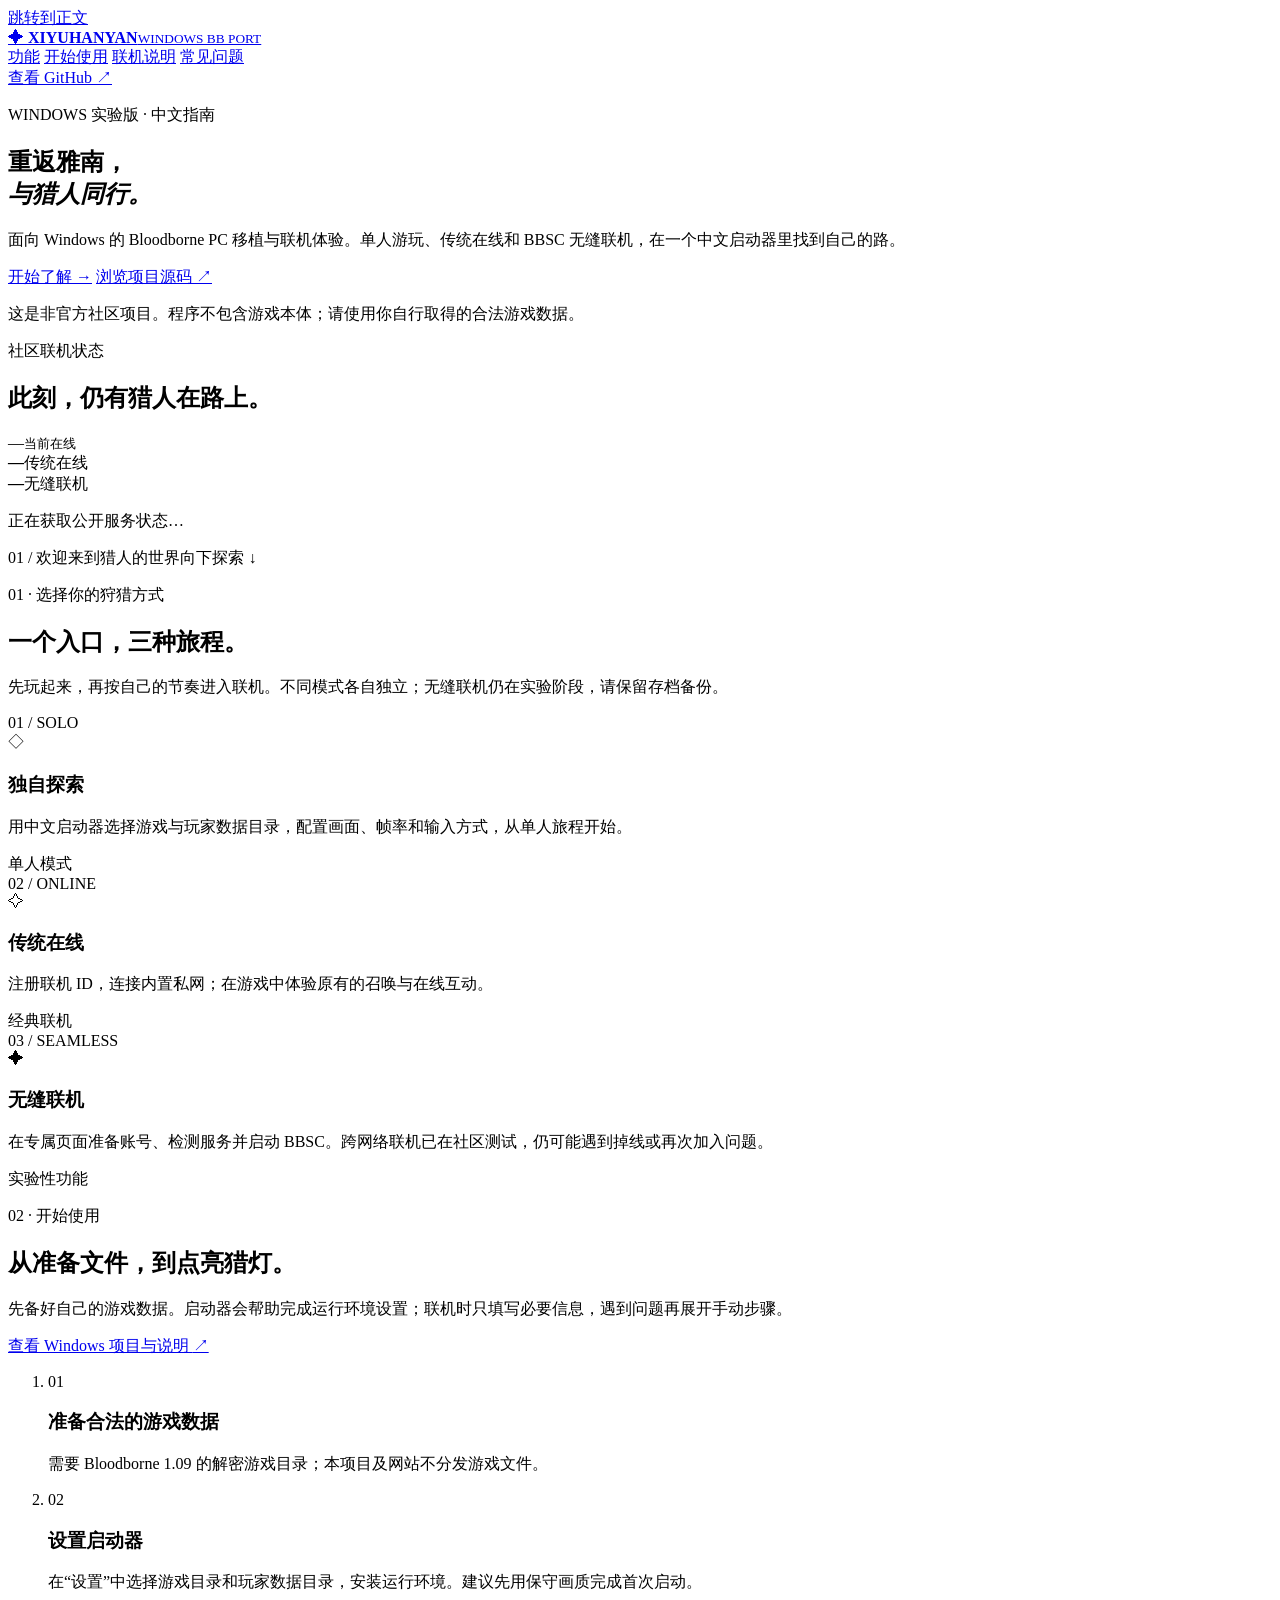
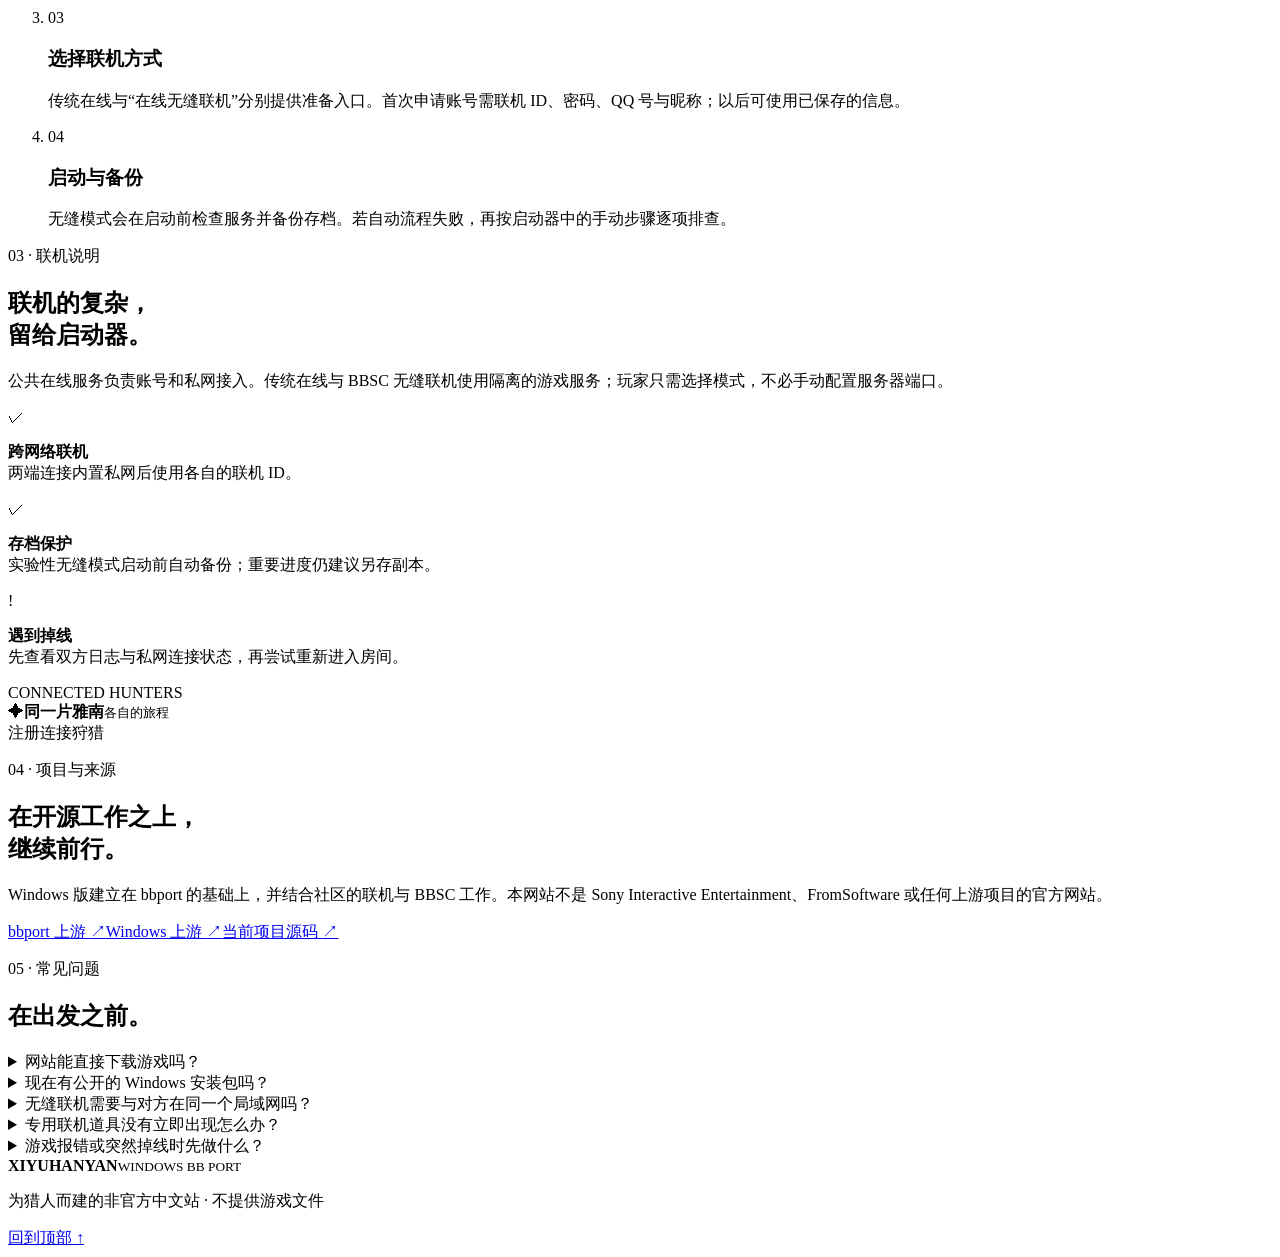
==== deploy/online_remote/windows-site/index.html @ 94d7af60 "Add independent Chinese Windows BB Port site" ====
<!doctype html>
<html lang="zh-CN">
<head>
  <meta charset="utf-8">
  <meta name="viewport" content="width=device-width, initial-scale=1">
  <meta name="theme-color" content="#101014">
  <meta name="description" content="Xiyuhanyan Windows BB Port：了解 Bloodborne PC Windows 实验版、传统在线与 BBSC 无缝联机的使用方式。">
  <title>Xiyuhanyan Windows BB Port · 中文站</title>
  <link rel="stylesheet" href="/windows/styles.css">
  <script src="/windows/app.js" defer></script>
</head>
<body>
  <a class="skip-link" href="#main">跳转到正文</a>
  <header class="site-header">
    <nav class="nav shell" aria-label="主导航">
      <a class="brand" href="/windows/" aria-label="Xiyuhanyan Windows BB Port 首页">
        <span class="brand-mark" aria-hidden="true">✦</span>
        <span><strong>XIYUHANYAN</strong><small>WINDOWS BB PORT</small></span>
      </a>
      <div class="nav-links">
        <a href="#features">功能</a>
        <a href="#start">开始使用</a>
        <a href="#online">联机说明</a>
        <a href="#faq">常见问题</a>
      </div>
      <a class="nav-github" href="https://github.com/q1612058462-byte/bloodborne_pc" target="_blank" rel="noopener noreferrer">查看 GitHub <span aria-hidden="true">↗</span></a>
    </nav>
  </header>

  <main id="main">
    <section class="hero" aria-labelledby="hero-title">
      <div class="hero-art" aria-hidden="true"></div>
      <div class="hero-shade" aria-hidden="true"></div>
      <div class="shell hero-layout">
        <div class="hero-copy">
          <p class="eyebrow"><span class="eyebrow-line"></span> WINDOWS 实验版 · 中文指南</p>
          <h1 id="hero-title">重返雅南，<br><em>与猎人同行。</em></h1>
          <p class="hero-lede">面向 Windows 的 Bloodborne PC 移植与联机体验。单人游玩、传统在线和 BBSC 无缝联机，在一个中文启动器里找到自己的路。</p>
          <div class="hero-actions">
            <a class="button button-primary" href="#start">开始了解 <span aria-hidden="true">→</span></a>
            <a class="button button-ghost" href="https://github.com/q1612058462-byte/bloodborne_pc" target="_blank" rel="noopener noreferrer">浏览项目源码 <span aria-hidden="true">↗</span></a>
          </div>
          <p class="hero-footnote">这是非官方社区项目。程序不包含游戏本体；请使用你自行取得的合法游戏数据。</p>
        </div>
        <aside class="status-panel" aria-labelledby="status-title">
          <div class="status-head"><span class="status-pulse" aria-hidden="true"></span><span>社区联机状态</span></div>
          <h2 id="status-title">此刻，仍有猎人在路上。</h2>
          <div class="status-total"><span id="total-count">—</span><small>当前在线</small></div>
          <div class="status-split"><div><strong id="traditional-count">—</strong><span>传统在线</span></div><div><strong id="seamless-count">—</strong><span>无缝联机</span></div></div>
          <p id="status-note" class="status-note" role="status">正在获取公开服务状态…</p>
        </aside>
      </div>
      <div class="hero-bottom shell"><span>01 / 欢迎来到猎人的世界</span><span>向下探索 <span aria-hidden="true">↓</span></span></div>
    </section>

    <section id="features" class="section section-features shell" aria-labelledby="features-title">
      <div class="section-intro"><p class="kicker">01 · 选择你的狩猎方式</p><h2 id="features-title">一个入口，三种旅程。</h2><p>先玩起来，再按自己的节奏进入联机。不同模式各自独立；无缝联机仍在实验阶段，请保留存档备份。</p></div>
      <div class="feature-grid">
        <article class="feature-card"><span class="feature-index">01 / SOLO</span><div class="feature-icon" aria-hidden="true">◇</div><h3>独自探索</h3><p>用中文启动器选择游戏与玩家数据目录，配置画面、帧率和输入方式，从单人旅程开始。</p><span class="feature-tag">单人模式</span></article>
        <article class="feature-card"><span class="feature-index">02 / ONLINE</span><div class="feature-icon" aria-hidden="true">✧</div><h3>传统在线</h3><p>注册联机 ID，连接内置私网；在游戏中体验原有的召唤与在线互动。</p><span class="feature-tag">经典联机</span></article>
        <article class="feature-card featured"><span class="feature-index">03 / SEAMLESS</span><div class="feature-icon" aria-hidden="true">✦</div><h3>无缝联机</h3><p>在专属页面准备账号、检测服务并启动 BBSC。跨网络联机已在社区测试，仍可能遇到掉线或再次加入问题。</p><span class="feature-tag">实验性功能</span></article>
      </div>
    </section>

    <section id="start" class="section section-start" aria-labelledby="start-title">
      <div class="shell start-layout"><div class="start-lead"><p class="kicker">02 · 开始使用</p><h2 id="start-title">从准备文件，到点亮猎灯。</h2><p>先备好自己的游戏数据。启动器会帮助完成运行环境设置；联机时只填写必要信息，遇到问题再展开手动步骤。</p><a class="text-link" href="https://github.com/q1612058462-byte/bloodborne_pc/tree/codex/xiyuhanyans-windows" target="_blank" rel="noopener noreferrer">查看 Windows 项目与说明 <span aria-hidden="true">↗</span></a></div>
      <ol class="steps"><li><span class="step-no">01</span><div><h3>准备合法的游戏数据</h3><p>需要 Bloodborne 1.09 的解密游戏目录；本项目及网站不分发游戏文件。</p></div></li><li><span class="step-no">02</span><div><h3>设置启动器</h3><p>在“设置”中选择游戏目录和玩家数据目录，安装运行环境。建议先用保守画质完成首次启动。</p></div></li><li><span class="step-no">03</span><div><h3>选择联机方式</h3><p>传统在线与“在线无缝联机”分别提供准备入口。首次申请账号需联机 ID、密码、QQ 号与昵称；以后可使用已保存的信息。</p></div></li><li><span class="step-no">04</span><div><h3>启动与备份</h3><p>无缝模式会在启动前检查服务并备份存档。若自动流程失败，再按启动器中的手动步骤逐项排查。</p></div></li></ol></div>
    </section>

    <section id="online" class="section section-online shell" aria-labelledby="online-title"><div class="online-copy"><p class="kicker">03 · 联机说明</p><h2 id="online-title">联机的复杂，<br>留给启动器。</h2><p>公共在线服务负责账号和私网接入。传统在线与 BBSC 无缝联机使用隔离的游戏服务；玩家只需选择模式，不必手动配置服务器端口。</p><div class="online-notes"><div><span aria-hidden="true">✓</span><p><strong>跨网络联机</strong><br>两端连接内置私网后使用各自的联机 ID。</p></div><div><span aria-hidden="true">✓</span><p><strong>存档保护</strong><br>实验性无缝模式启动前自动备份；重要进度仍建议另存副本。</p></div><div><span aria-hidden="true">!</span><p><strong>遇到掉线</strong><br>先查看双方日志与私网连接状态，再尝试重新进入房间。</p></div></div></div><div class="online-visual" aria-label="联机流程：注册账号、连接私网、选择模式、开始狩猎"><span class="visual-label">CONNECTED HUNTERS</span><div class="orbit orbit-outer"></div><div class="orbit orbit-inner"></div><div class="orbit-center"><span>✦</span><strong>同一片雅南</strong><small>各自的旅程</small></div><span class="orbit-point p1">注册</span><span class="orbit-point p2">连接</span><span class="orbit-point p3">狩猎</span></div></section>

    <section class="section section-source"><div class="shell source-layout"><div><p class="kicker">04 · 项目与来源</p><h2>在开源工作之上，<br>继续前行。</h2></div><div><p>Windows 版建立在 bbport 的基础上，并结合社区的联机与 BBSC 工作。本网站不是 Sony Interactive Entertainment、FromSoftware 或任何上游项目的官方网站。</p><div class="source-links"><a href="https://github.com/deadinside28/bloodborne_pc" target="_blank" rel="noopener noreferrer">bbport 上游 <span aria-hidden="true">↗</span></a><a href="https://github.com/yumlevi/bloodborne_pc" target="_blank" rel="noopener noreferrer">Windows 上游 <span aria-hidden="true">↗</span></a><a href="https://github.com/q1612058462-byte/bloodborne_pc" target="_blank" rel="noopener noreferrer">当前项目源码 <span aria-hidden="true">↗</span></a></div></div></div></section>

    <section id="faq" class="section section-faq shell" aria-labelledby="faq-title"><div class="section-intro"><p class="kicker">05 · 常见问题</p><h2 id="faq-title">在出发之前。</h2></div><div class="faq-list"><details><summary>网站能直接下载游戏吗？</summary><p>不能。这里只介绍并链接到社区制作的程序与源码，不提供游戏本体、密钥或存档。你需要自行准备合法取得、适配 1.09 的游戏数据。</p></details><details><summary>现在有公开的 Windows 安装包吗？</summary><p>请以项目 GitHub 的 Releases 页面为准。若页面暂无发布版本，说明当前仍处于测试阶段；不要从来路不明的镜像下载。</p></details><details><summary>无缝联机需要与对方在同一个局域网吗？</summary><p>不需要，但两端都要完成账号准备并连接内置私网。若不能加入，先确认双方私网状态、游戏版本和启动器日志。</p></details><details><summary>专用联机道具没有立即出现怎么办？</summary><p>先确认已有可读取的角色存档。无缝模式在发放道具前需要完成备份；首次创建角色后可正常存档、退出，再重新启动无缝模式检查。</p></details><details><summary>游戏报错或突然掉线时先做什么？</summary><p>保留双方的游戏与 BBSC 日志，记录发生时间。复杂启动错误可先备份存档，再尝试清理存档中的 cache 或用户目录下的 shadPS4 缓存；不要删除正式存档。</p></details></div></section>
  </main>

  <footer class="site-footer"><div class="shell footer-inner"><div><strong>XIYUHANYAN</strong><small>WINDOWS BB PORT</small></div><p>为猎人而建的非官方中文站 · 不提供游戏文件</p><a href="#main">回到顶部 ↑</a></div></footer>
</body>
</html>
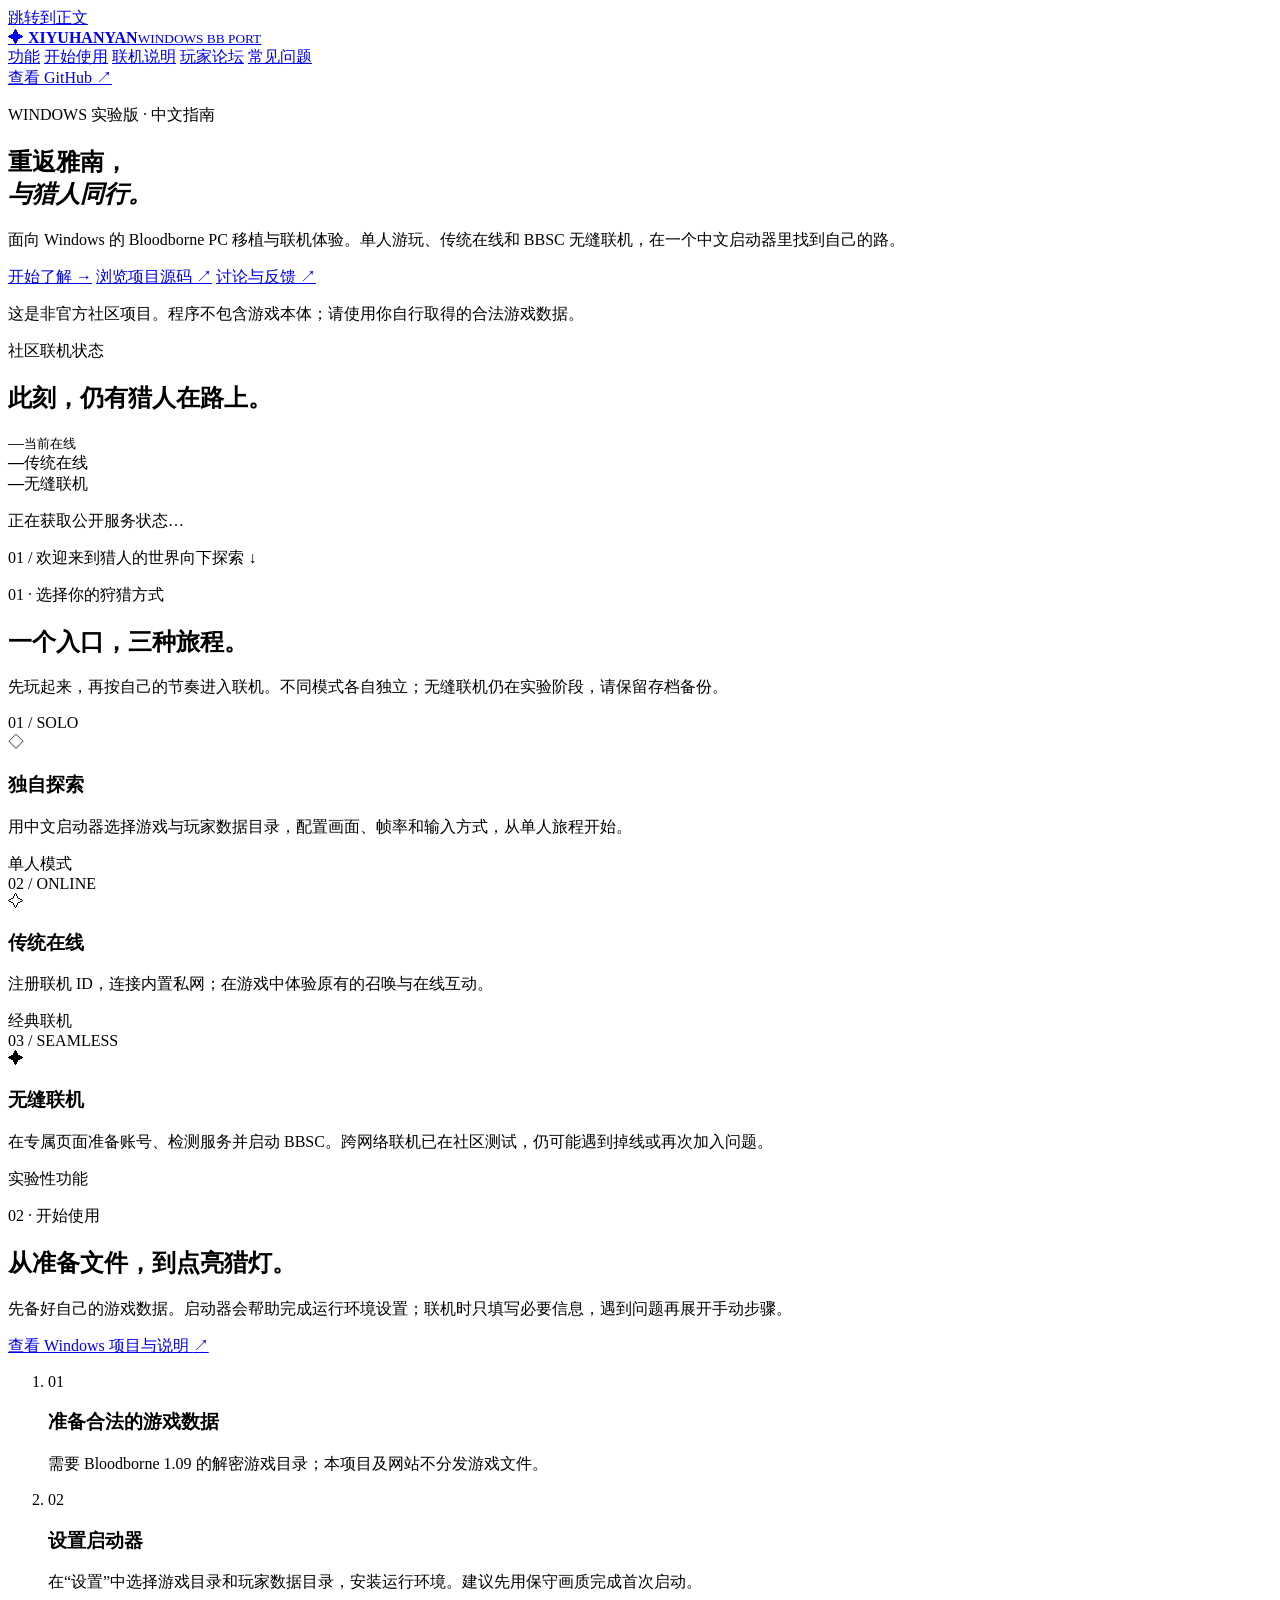
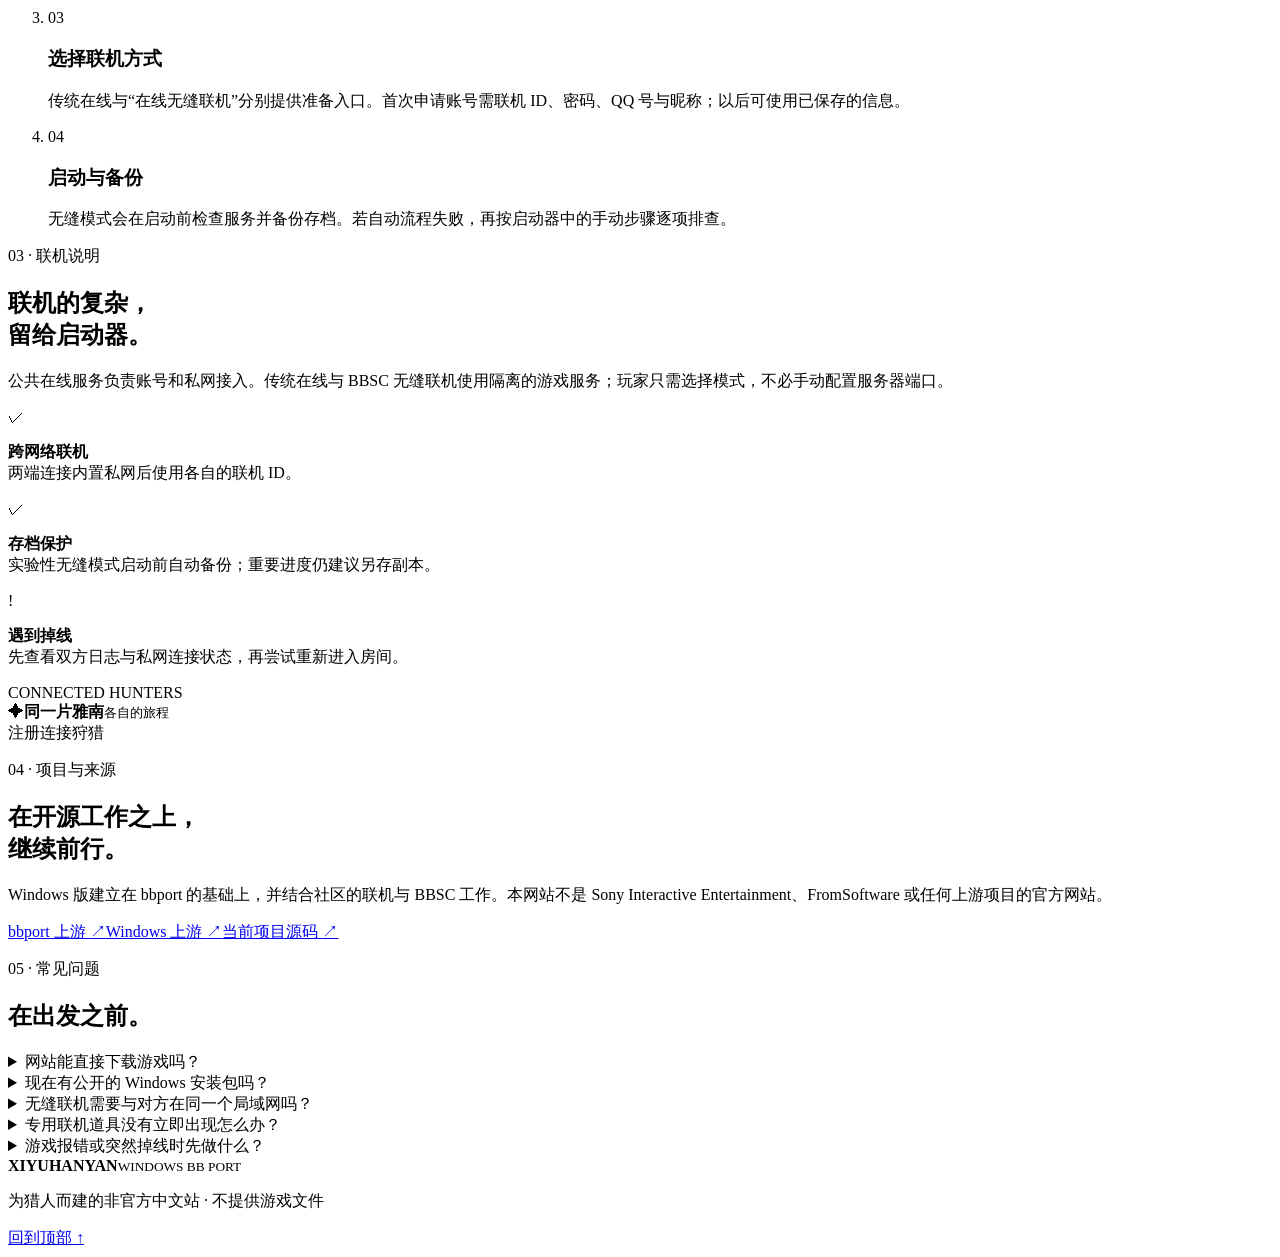
==== commit cc667c3b: "Add independent Windows player forum and dark launcher theme" ====
--- a/deploy/online_remote/windows-site/index.html
+++ b/deploy/online_remote/windows-site/index.html
@@ -21,6 +21,7 @@
         <a href="#features">功能</a>
         <a href="#start">开始使用</a>
         <a href="#online">联机说明</a>
+        <a href="/windows/forum/">玩家论坛</a>
         <a href="#faq">常见问题</a>
       </div>
       <a class="nav-github" href="https://github.com/q1612058462-byte/bloodborne_pc" target="_blank" rel="noopener noreferrer">查看 GitHub <span aria-hidden="true">↗</span></a>
@@ -39,6 +40,7 @@
           <div class="hero-actions">
             <a class="button button-primary" href="#start">开始了解 <span aria-hidden="true">→</span></a>
             <a class="button button-ghost" href="https://github.com/q1612058462-byte/bloodborne_pc" target="_blank" rel="noopener noreferrer">浏览项目源码 <span aria-hidden="true">↗</span></a>
+            <a class="button button-ghost" href="/windows/forum/">讨论与反馈 <span aria-hidden="true">↗</span></a>
           </div>
           <p class="hero-footnote">这是非官方社区项目。程序不包含游戏本体；请使用你自行取得的合法游戏数据。</p>
         </div>
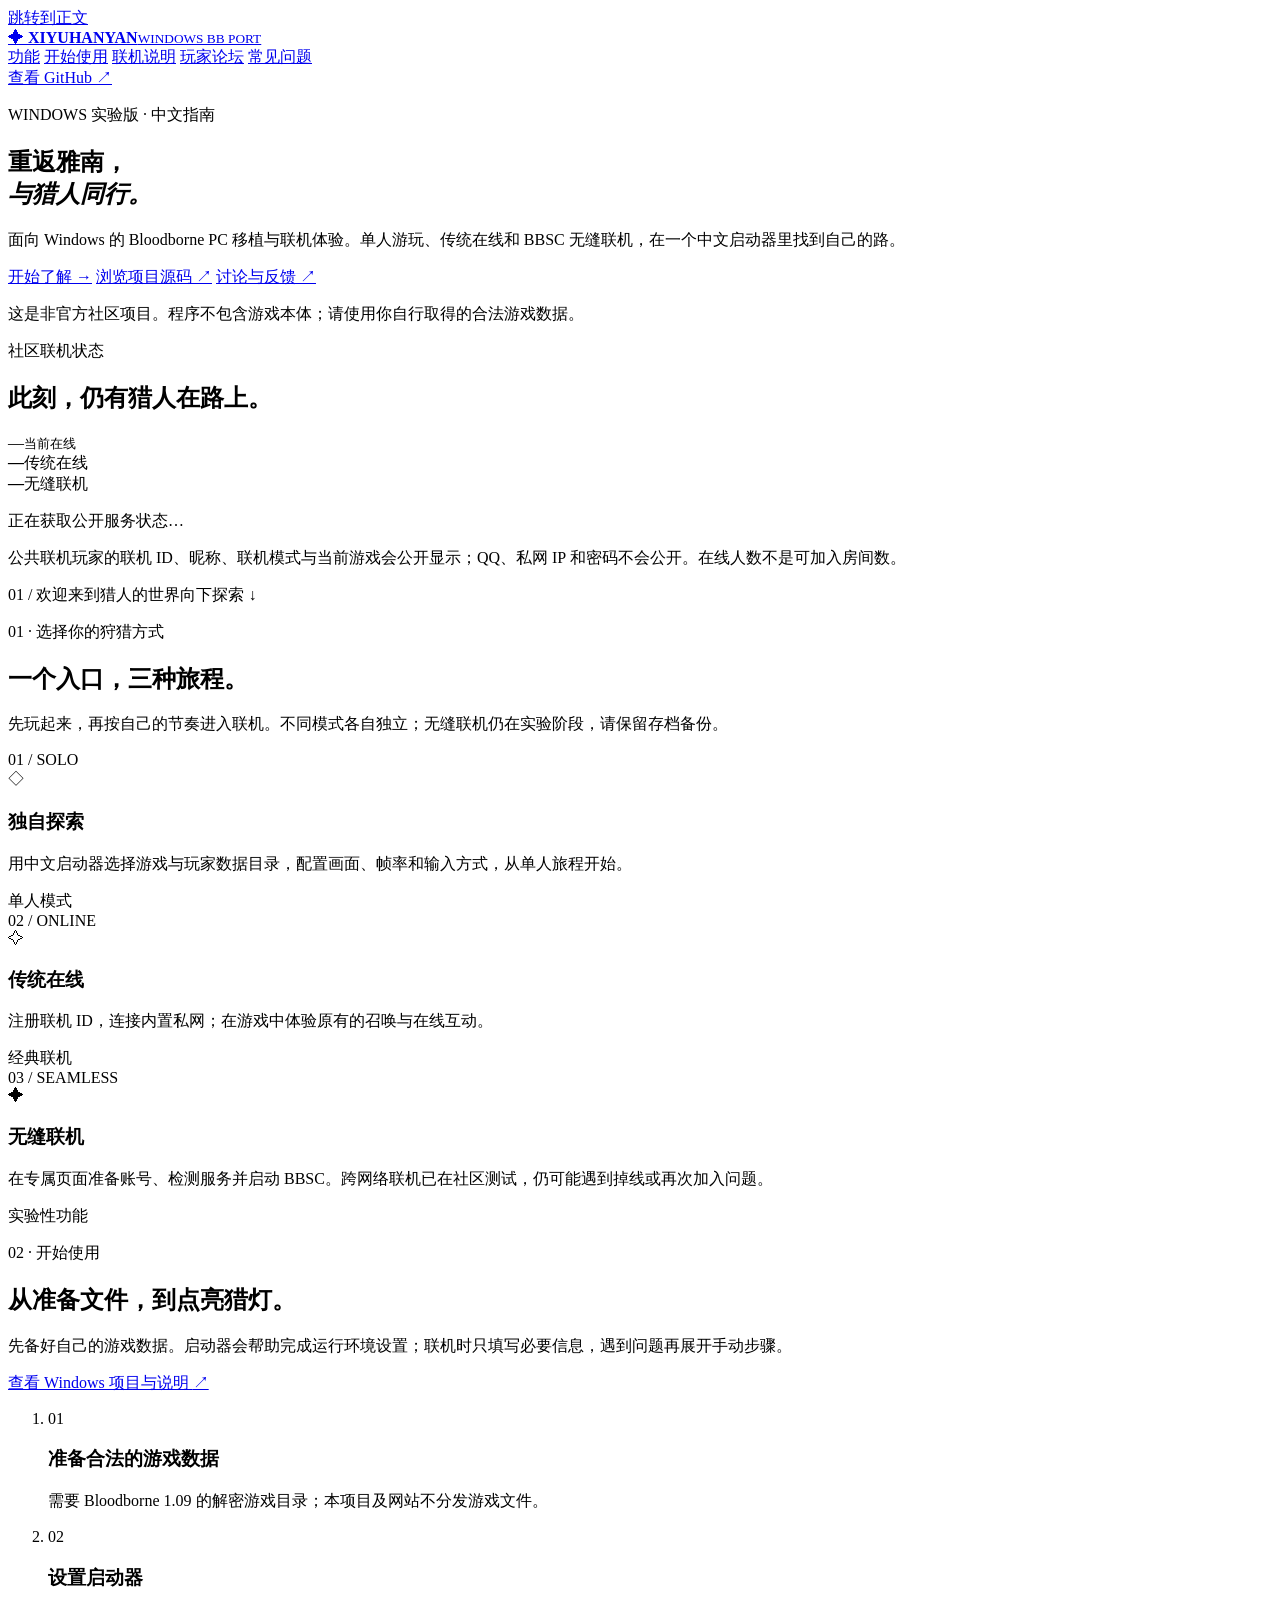
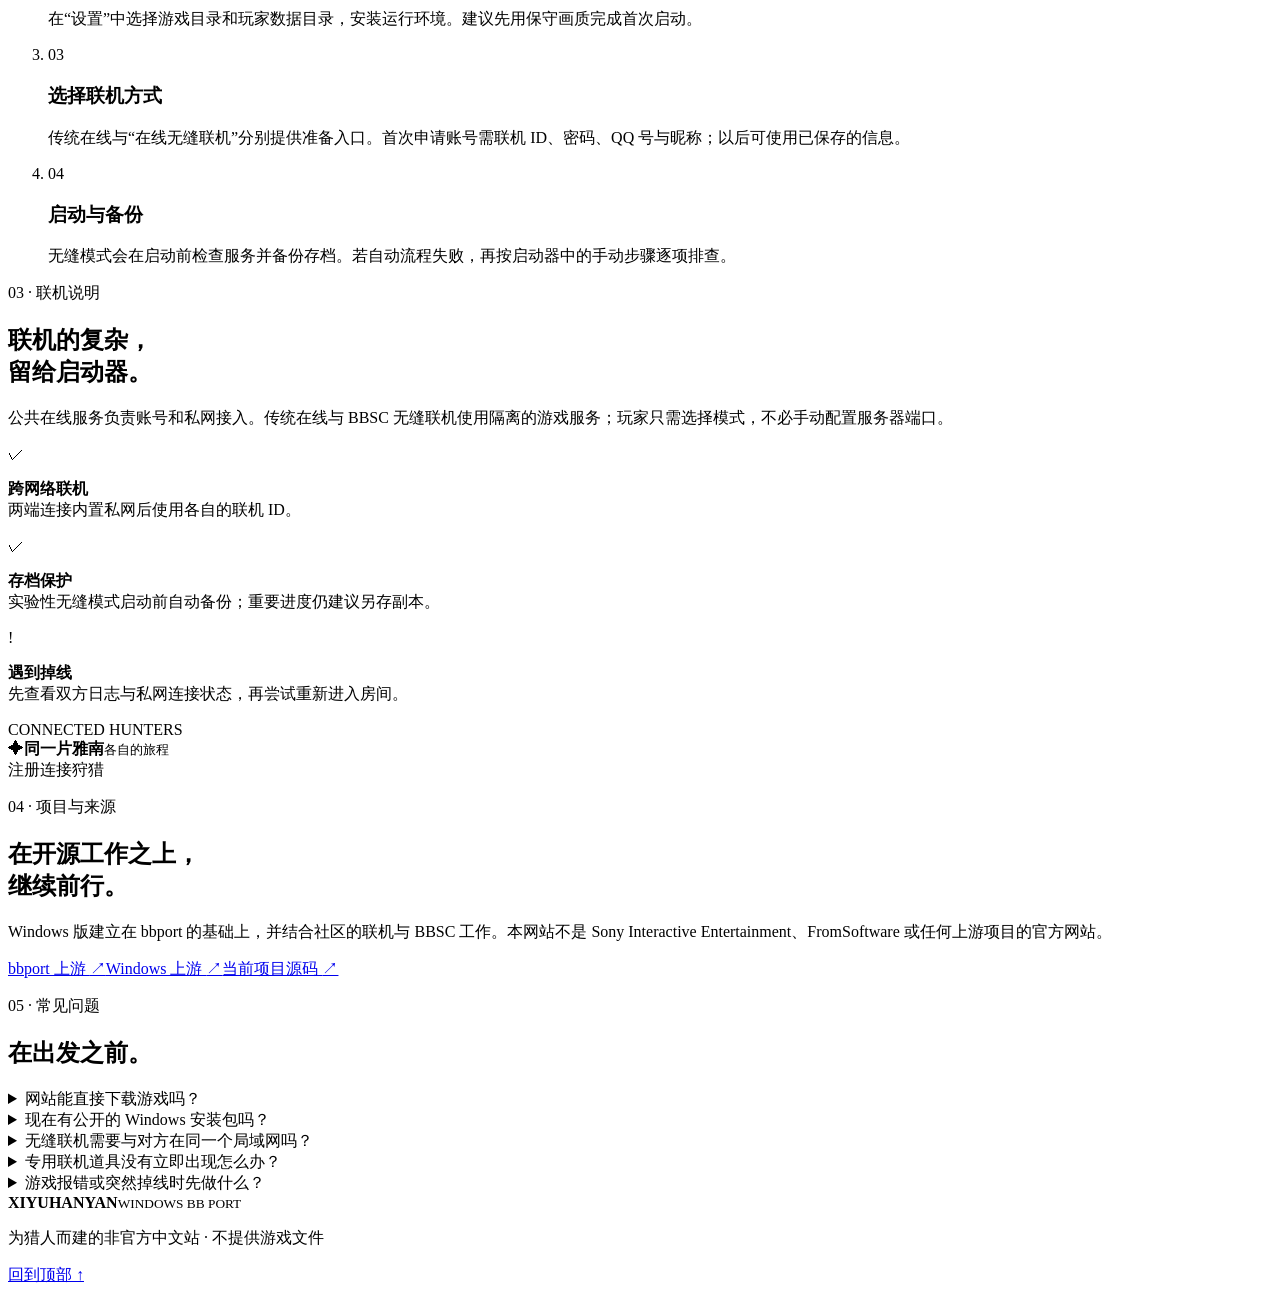
==== commit 2597dfa3: "Save current Windows port and online service work" ====
--- a/deploy/online_remote/windows-site/index.html
+++ b/deploy/online_remote/windows-site/index.html
@@ -50,6 +50,7 @@
           <div class="status-total"><span id="total-count">—</span><small>当前在线</small></div>
           <div class="status-split"><div><strong id="traditional-count">—</strong><span>传统在线</span></div><div><strong id="seamless-count">—</strong><span>无缝联机</span></div></div>
           <p id="status-note" class="status-note" role="status">正在获取公开服务状态…</p>
+          <p class="status-note">公共联机玩家的联机 ID、昵称、联机模式与当前游戏会公开显示；QQ、私网 IP 和密码不会公开。在线人数不是可加入房间数。</p>
         </aside>
       </div>
       <div class="hero-bottom shell"><span>01 / 欢迎来到猎人的世界</span><span>向下探索 <span aria-hidden="true">↓</span></span></div>
